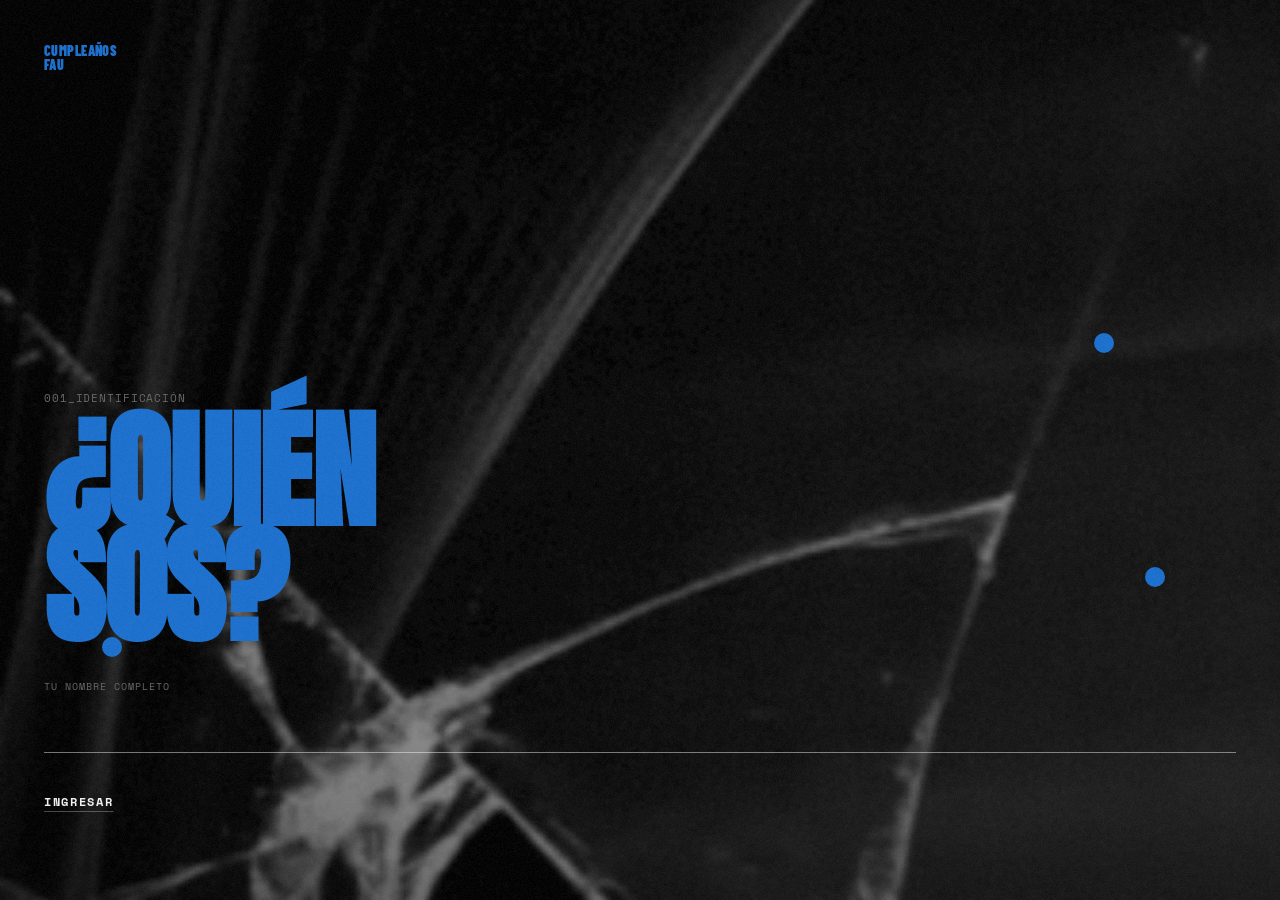
==== index.html @ 6121dd2b "Agrega glitch, drama al elegir NO, y cursor trail de ojitos" ====
<!doctype html>
<html lang="es">
  <head>
    <meta charset="UTF-8" />
    <meta
      name="viewport"
      content="width=device-width, initial-scale=1.0, maximum-scale=1.0"
    />
    <title>Cumpleaños Fau</title>
    <link rel="icon" href="data:image/svg+xml,<svg xmlns='http://www.w3.org/2000/svg' viewBox='0 0 100 100'><text y='.9em' font-size='90'>🧿</text></svg>">
    <link rel="preconnect" href="https://fonts.googleapis.com" />
    <link rel="preconnect" href="https://fonts.gstatic.com" crossorigin />
    <link
      href="https://fonts.googleapis.com/css2?family=Anton&family=Barlow+Condensed:ital,wght@0,400;0,700;0,900;1,900&family=Space+Mono:wght@400;700&display=swap"
      rel="stylesheet"
    />
    <link rel="stylesheet" href="style.css" />
  </head>
  <body>
    <canvas id="grain-canvas"></canvas>
    <div class="bg-layer"></div>
    <div class="glitch-overlay" id="glitch-overlay"></div>
    <div class="drama-msg" id="drama-msg">
      <span class="drama-text">FAU VA<br>A LLORAR</span>
      <span class="drama-sub">esto queda en el registro</span>
    </div>
    <div class="reddot rd1"></div>
    <div class="reddot rd2"></div>
    <div class="reddot rd3"></div>

    <!-- ═══════════════════════════
     PANTALLA 1 — IDENTIFICACIÓN
════════════════════════════ -->
    <section class="screen active" id="s1">
      <div class="stamp">CUMPLEAÑOS<br />FAU</div>

      <div class="section-num">001_IDENTIFICACIÓN</div>
      <h1 class="big-red">¿QUIÉN<br />SOS?</h1>

      <div class="name-field">
        <label class="field-label" for="inp-nombre">TU NOMBRE COMPLETO</label>
        <input
          type="text"
          id="inp-nombre"
          class="line-input"
          autocomplete="off"
          autocorrect="off"
          spellcheck="false"
        />
        <p class="field-err" id="err1">ESCRIBÍ TU NOMBRE ANTES</p>
      </div>

      <button class="btn-ghost" onclick="goS2()">INGRESAR</button>
    </section>

    <!-- ═══════════════════════════
     PANTALLA 2 — DETALLES
════════════════════════════ -->
    <section class="screen" id="s2">
      <div class="stamp">CUMPLEAÑOS<br />FAU</div>

      <div class="avatar-wrap">
        <div class="avatar"></div>
      </div>

      <div class="section-num" id="s2-label">002_DETALLES</div>
      <h2 class="big-red big-red--s2">LA CENA<br />MÁS<br />ESPERADA</h2>

      <div class="info-grid">
        <div class="info-row">
          <div class="info-left">
            <span class="info-key">FECHA</span>
            <span class="info-val">23 JUN</span>
          </div>
          <button class="info-action" onclick="addCalendar()">
            <svg
              viewBox="0 0 24 24"
              fill="none"
              stroke="currentColor"
              stroke-width="2"
              stroke-linecap="round"
              stroke-linejoin="round"
            >
              <rect x="3" y="4" width="18" height="18" rx="2" ry="2" />
              <line x1="16" y1="2" x2="16" y2="6" />
              <line x1="8" y1="2" x2="8" y2="6" />
              <line x1="3" y1="10" x2="21" y2="10" />
            </svg>
            AGENDALO
          </button>
        </div>

        <div class="info-row">
          <div class="info-left">
            <span class="info-key">HORA</span>
            <span class="info-val">19:00</span>
            <span class="info-sub">HASTA TARDE</span>
          </div>
        </div>

        <div class="info-row">
          <div class="info-left">
            <span class="info-key">LUGAR</span>
            <span class="info-val info-val--addr"
              >ANDRES MARIA AMPERE 7782</span
            >
          </div>
          <a
            class="info-action"
            href="https://www.google.com/maps/place/Andr%C3%A9s+Mar%C3%ADa+Ampere+7782,+X5021+C%C3%B3rdoba/@-31.3494167,-64.2691347,18.32z/data=!4m6!3m5!1s0x94329e9f18ec6049:0x950d72930f1f2a1!8m2!3d-31.3491739!4d-64.2686179!16s%2Fg%2F11jyd2wg9m?entry=ttu&g_ep=EgoyMDI2MDYxMC4wIKXMDSoASAFQAw%3D%3D"
            target="_blank"
            rel="noopener"
          >
            <svg
              viewBox="0 0 24 24"
              fill="none"
              stroke="currentColor"
              stroke-width="2"
              stroke-linecap="round"
              stroke-linejoin="round"
            >
              <path d="M21 10c0 7-9 13-9 13s-9-6-9-13a9 9 0 0 1 18 0z" />
              <circle cx="12" cy="10" r="3" />
            </svg>
            LLEGAR
          </a>
        </div>
      </div>

      <!-- Bloque comida -->
      <div class="food-block">
        <span class="info-key">EL PLAN</span>
        <div class="food-main">
          <span class="food-title food-title--sm"
            >TAQUITOS DE CARNE DE RES BIEN CABRONA</span
          >
        </div>
      </div>

      <button class="btn-main" onclick="goS3()">CONFIRMAR ASISTENCIA</button>
    </section>

    <!-- ═══════════════════════════
     PANTALLA 3 — CONFIRMACIÓN
════════════════════════════ -->
    <section class="screen" id="s3">
      <div class="stamp">CUMPLEAÑOS<br />FAU</div>

      <div class="avatar-wrap">
        <div class="avatar"></div>
      </div>

      <div class="section-num">003_CONFIRMACIÓN</div>
      <h2 class="big-red">¿VENÍS?</h2>

      <div class="choice-list">
        <div class="choice" id="c-si" onclick="pickResp('si')">
          <span class="choice-arrow">▶</span>SÍ, VOY
        </div>
        <div class="choice" id="c-no" onclick="pickResp('no')"><span class="choice-arrow">▶</span>NO PUEDO</div>
      </div>

      <!-- Restricciones: visibles solo cuando eligen SI -->
      <div id="si-extras" class="si-extras" style="display: none">
        <div class="restrict-group">
          <span class="accomp-label">RESTRICCIONES ALIMENTICIAS 🍽️</span>
          <div class="restrict-chips" id="restrict-chips">
            <label class="r-chip"
              ><input type="checkbox" value="vegetariano" />VEGETARIANO</label
            >
            <label class="r-chip"
              ><input type="checkbox" value="vegano" />VEGANO</label
            >
            <label class="r-chip"
              ><input type="checkbox" value="sin lactosa" />SIN LACTOSA</label
            >
            <label class="r-chip"
              ><input type="checkbox" value="sin gluten" />SIN GLUTEN</label
            >
            <label class="r-chip" id="chip-otras">
              <input type="checkbox" value="otras" id="cb-otras" />OTRAS
            </label>
          </div>
          <input
            type="text"
            class="line-input otras-input"
            id="otras-input"
            placeholder="Especificá..."
            style="display: none; margin-top: 14px; font-size: 15px"
          />
        </div>
      </div>

      <p class="field-err" id="err3">ELEGÍ SI VENÍS O NO</p>

      <button class="btn-enviar" onclick="enviar()">ENVIAR</button>
      <button class="btn-volver" onclick="goS2()">VOLVER</button>
    </section>

    <script src="config.js"></script>
    <script src="script.js"></script>
  </body>
</html>
---- style.css ----
/* ─────────────────────────────
   RESET
───────────────────────────── */
*, *::before, *::after { box-sizing: border-box; margin: 0; padding: 0; }

/* ─────────────────────────────
   VARIABLES
───────────────────────────── */
:root {
  --red:   #1a6ecc;
  --white: #f0f0f0;
  --muted: #666;
  --bg:    #0c0c0c;
  --pad:   clamp(24px, 6vw, 44px);
}

/* ─────────────────────────────
   BASE
───────────────────────────── */
html, body {
  height: 100%;
  overflow: hidden;
  background: var(--bg);
}

body {
  color: var(--white);
  font-family: 'Barlow Condensed', 'Impact', sans-serif;
  -webkit-font-smoothing: antialiased;
}

/* ─────────────────────────────
   GRAIN CANVAS
───────────────────────────── */
#grain-canvas {
  position: fixed;
  inset: 0;
  width: 100%;
  height: 100%;
  pointer-events: none;
  z-index: 200;
  opacity: 0.5;
  mix-blend-mode: screen;
}

/* ─────────────────────────────
   BACKGROUND
   Poné bg.jpg en esta carpeta para foto de fondo.
───────────────────────────── */
.bg-layer {
  position: fixed;
  inset: 0;
  background-image: url('gatito.gif');
  background-size: cover;
  background-position: center center;
  background-color: #111;
  z-index: 0;
}

@media (min-width: 768px) {
  .bg-layer {
    background-position: center 20%;
  }
}

.bg-layer::after {
  content: '';
  position: absolute;
  inset: 0;
  background: radial-gradient(
    ellipse 90% 90% at 50% 35%,
    rgba(0,0,0,0.25) 0%,
    rgba(0,0,0,0.50) 60%,
    rgba(0,0,0,0.72) 100%
  );
}

/* ─────────────────────────────
   PUNTOS ROJOS decorativos
───────────────────────────── */
.reddot {
  position: fixed;
  width: 20px;
  height: 20px;
  border-radius: 50%;
  background: var(--red);
  pointer-events: none;
  z-index: 5;
}
.rd1 { top: 37%; right: 13%; }
.rd2 { top: 63%; right: 9%;  }
.rd3 { bottom: 27%; left: 8%; }

/* ─────────────────────────────
   SCREENS
───────────────────────────── */
.screen {
  position: fixed;
  inset: 0;
  z-index: 10;
  overflow-y: auto;
  overflow-x: hidden;
  -webkit-overflow-scrolling: touch;
  padding: var(--pad) var(--pad) 90px;
  display: flex;
  flex-direction: column;

  opacity: 0;
  pointer-events: none;
  transform: translateY(10px);
  transition: opacity 0.4s ease, transform 0.4s ease;
}

.screen.active {
  opacity: 1;
  pointer-events: all;
  transform: translateY(0);
}

/* ─────────────────────────────
   STAMP
───────────────────────────── */
.stamp {
  font-family: 'Barlow Condensed', sans-serif;
  font-weight: 900;
  font-size: clamp(11px, 3vw, 14px);
  color: var(--red);
  text-transform: uppercase;
  line-height: 1;
  letter-spacing: 0.03em;
  user-select: none;
  flex-shrink: 0;
}

/* ─────────────────────────────
   AVATAR circular
   Poné foto.jpg en la misma carpeta.
───────────────────────────── */
.avatar-wrap {
  display: flex;
  justify-content: center;
  margin: 18px 0 4px;
  flex-shrink: 0;
}

.avatar {
  width: 66px;
  height: 66px;
  border-radius: 50%;
  border: 1.5px solid rgba(255,255,255,0.22);
  background: #1c1c1c url('foto.jpg') center/cover no-repeat;
}

/* ─────────────────────────────
   SECTION LABEL
───────────────────────────── */
.section-num {
  font-family: 'Space Mono', monospace;
  font-size: clamp(9px, 2.2vw, 11px);
  color: var(--muted);
  text-transform: uppercase;
  letter-spacing: 0.08em;
  margin-bottom: 8px;
  flex-shrink: 0;
}

#s1 .section-num { margin-top: auto; }

/* ─────────────────────────────
   HEADING ROJO GIGANTE
───────────────────────────── */
.big-red {
  font-family: 'Anton', 'Impact', sans-serif;
  font-size: clamp(70px, 22vw, 130px);
  line-height: 0.88;
  color: var(--red);
  text-transform: uppercase;
  letter-spacing: -0.01em;
  margin-bottom: 36px;
  flex-shrink: 0;
}

/* ─────────────────────────────
   SCREEN 1 — CAMPO NOMBRE
───────────────────────────── */
.name-field {
  display: flex;
  flex-direction: column;
  gap: 4px;
  margin-bottom: 40px;
}

.field-label {
  font-family: 'Space Mono', monospace;
  font-size: 10px;
  color: var(--muted);
  letter-spacing: 0.1em;
  text-transform: uppercase;
}

.line-input {
  background: transparent;
  border: none;
  border-bottom: 1.5px solid rgba(255,255,255,0.45);
  color: var(--white);
  font-family: 'Barlow Condensed', sans-serif;
  font-weight: 700;
  font-size: clamp(20px, 6vw, 28px);
  padding: 10px 0;
  outline: none;
  width: 100%;
  caret-color: var(--red);
  border-radius: 0;
  -webkit-appearance: none;
}

.line-input:focus { border-bottom-color: var(--white); }

.field-err {
  font-family: 'Space Mono', monospace;
  font-size: 10px;
  color: var(--red);
  display: none;
  margin-top: 6px;
  letter-spacing: 0.06em;
}

/* ─────────────────────────────
   BOTÓN INGRESAR
───────────────────────────── */
.btn-ghost {
  font-family: 'Space Mono', monospace;
  font-size: 12px;
  font-weight: 700;
  letter-spacing: 0.14em;
  color: var(--white);
  background: transparent;
  border: none;
  cursor: pointer;
  text-transform: uppercase;
  padding: 0;
  width: fit-content;
  text-decoration: underline;
  text-underline-offset: 5px;
  text-decoration-color: rgba(255,255,255,0.28);
  transition: color 0.2s, text-decoration-color 0.2s;
}

.btn-ghost:hover {
  color: var(--red);
  text-decoration-color: var(--red);
}

/* ─────────────────────────────
   SCREEN 2 — INFO GRID
───────────────────────────── */
.info-grid {
  display: flex;
  flex-direction: column;
  gap: 18px;
  margin-bottom: 20px;
}

.info-row {
  display: flex;
  align-items: center;
  gap: 16px;
}

.info-left {
  display: flex;
  align-items: baseline;
  gap: 14px;
  flex: 1;
}

.info-key {
  font-family: 'Space Mono', monospace;
  font-size: 10px;
  color: var(--muted);
  letter-spacing: 0.1em;
  min-width: 40px;
  flex-shrink: 0;
}

.info-val {
  font-family: 'Anton', sans-serif;
  font-size: clamp(28px, 10vw, 52px);
  line-height: 1;
  color: var(--white);
}

.info-val--addr {
  font-family: 'Barlow Condensed', sans-serif;
  font-weight: 700;
  font-size: clamp(16px, 5vw, 24px);
  line-height: 1.2;
}

.info-sub {
  font-family: 'Space Mono', monospace;
  font-size: 10px;
  color: var(--muted);
  letter-spacing: 0.07em;
}

.info-action {
  display: flex;
  flex-direction: column;
  align-items: center;
  gap: 5px;
  font-family: 'Space Mono', monospace;
  font-size: 9px;
  color: var(--muted);
  text-decoration: none;
  letter-spacing: 0.08em;
  cursor: pointer;
  background: none;
  border: none;
  padding: 0;
  transition: color 0.2s;
  flex-shrink: 0;
}

.info-action svg { width: 24px; height: 24px; }
.info-action:hover { color: var(--white); }

.address-row { align-items: stretch; }

.address-box {
  flex: 1;
  background: rgba(255,255,255,0.92);
  color: #111;
  font-family: 'Space Mono', monospace;
  font-size: 11px;
  padding: 12px 14px;
  letter-spacing: 0.04em;
  line-height: 1.5;
}

/* ─────────────────────────────
   BLOQUE COMIDA
───────────────────────────── */
.food-block {
  border-top: 1px solid rgba(255,255,255,0.1);
  border-bottom: 1px solid rgba(255,255,255,0.1);
  padding: 16px 0;
  margin-bottom: 20px;
}

.food-main {
  display: flex;
  align-items: center;
  gap: 12px;
  margin: 6px 0 4px;
}

.food-icons {
  font-size: clamp(20px, 6vw, 28px);
  letter-spacing: 2px;
  line-height: 1;
}

.food-title {
  font-family: 'Anton', sans-serif;
  font-size: clamp(22px, 7vw, 36px);
  color: var(--white);
  line-height: 1;
  letter-spacing: 0.02em;
}

.food-title--sm {
  font-size: clamp(16px, 5vw, 26px);
  line-height: 1.1;
}

.big-red--s2 {
  font-size: clamp(48px, 15vw, 96px);
}

.food-sub {
  font-family: 'Barlow Condensed', sans-serif;
  font-style: italic;
  font-size: clamp(13px, 3.5vw, 15px);
  color: var(--muted);
  letter-spacing: 0.02em;
}

/* ─────────────────────────────
   NOTE TEXT
───────────────────────────── */
.note-text {
  font-family: 'Barlow Condensed', sans-serif;
  font-style: italic;
  font-size: clamp(14px, 4vw, 17px);
  color: var(--muted);
  letter-spacing: 0.02em;
  line-height: 1.4;
  margin-bottom: 28px;
}

/* ─────────────────────────────
   BOTÓN PRINCIPAL (rojo lleno)
───────────────────────────── */
.btn-main {
  font-family: 'Barlow Condensed', sans-serif;
  font-weight: 900;
  font-size: clamp(13px, 4vw, 16px);
  letter-spacing: 0.2em;
  color: var(--white);
  background: var(--red);
  border: none;
  cursor: pointer;
  text-transform: uppercase;
  padding: 16px 24px;
  width: 100%;
  max-width: 340px;
  transition: background 0.2s;
  flex-shrink: 0;
}

.btn-main:hover { background: #0f52a8; }

/* ─────────────────────────────
   SCREEN 3 — CHOICES
───────────────────────────── */
.choice-list {
  display: flex;
  flex-direction: column;
  gap: 4px;
  margin-bottom: 28px;
}

.choice {
  font-family: 'Anton', sans-serif;
  font-size: clamp(30px, 10vw, 48px);
  color: rgba(255,255,255,0.38);
  cursor: pointer;
  transition: color 0.2s, opacity 0.2s;
  text-transform: uppercase;
  user-select: none;
  line-height: 1.15;
}

.choice .choice-arrow {
  color: var(--red);
  margin-right: 8px;
  display: none;
}

.choice.selected { color: var(--white); }
.choice.selected .choice-arrow { display: inline; }
.choice.dimmed {
  opacity: 0.18;
  text-decoration: line-through;
  text-decoration-color: rgba(255,255,255,0.18);
}

/* ─────────────────────────────
   EXTRAS DEL SI (acompañante + restricciones)
───────────────────────────── */
.si-extras { animation: fadeIn 0.3s ease; }

@keyframes fadeIn {
  from { opacity: 0; transform: translateY(6px); }
  to   { opacity: 1; transform: translateY(0); }
}

/* ─────────────────────────────
   ACOMPAÑANTE
───────────────────────────── */
.accomp-group { margin-bottom: 24px; }

.accomp-label {
  display: block;
  font-family: 'Space Mono', monospace;
  font-size: 10px;
  color: var(--muted);
  letter-spacing: 0.1em;
  margin-bottom: 10px;
  text-transform: uppercase;
}

.accomp-btns { display: flex; gap: 12px; }

.btn-accomp {
  font-family: 'Space Mono', monospace;
  font-size: 11px;
  font-weight: 700;
  letter-spacing: 0.1em;
  color: rgba(255,255,255,0.38);
  background: transparent;
  border: 1.5px solid rgba(255,255,255,0.18);
  cursor: pointer;
  padding: 10px 22px;
  text-transform: uppercase;
  transition: all 0.2s;
}

.btn-accomp.active,
.btn-accomp:hover {
  border-color: var(--white);
  color: var(--white);
  background: rgba(255,255,255,0.06);
}

/* ─────────────────────────────
   RESTRICCIONES ALIMENTICIAS
───────────────────────────── */
.restrict-group { margin-bottom: 28px; }

.restrict-chips {
  display: flex;
  flex-wrap: wrap;
  gap: 8px;
  margin-top: 10px;
}

.r-chip {
  display: inline-flex;
  align-items: center;
  gap: 0;
  font-family: 'Space Mono', monospace;
  font-size: 9px;
  letter-spacing: 0.1em;
  color: rgba(255,255,255,0.4);
  border: 1px solid rgba(255,255,255,0.18);
  padding: 7px 12px;
  cursor: pointer;
  transition: all 0.2s;
  user-select: none;
  text-transform: uppercase;
}

.r-chip:hover {
  border-color: rgba(255,255,255,0.5);
  color: rgba(255,255,255,0.7);
}

.r-chip.checked {
  color: var(--white);
  border-color: var(--white);
  background: rgba(255,255,255,0.07);
}

.r-chip input { display: none; }

.otras-input {
  font-size: 14px !important;
  padding: 8px 0 !important;
}

/* ─────────────────────────────
   BOTÓN ENVIAR (contorno)
───────────────────────────── */
.btn-enviar {
  font-family: 'Barlow Condensed', sans-serif;
  font-weight: 900;
  font-size: clamp(13px, 4vw, 16px);
  letter-spacing: 0.2em;
  color: var(--white);
  background: transparent;
  border: 2px solid var(--white);
  cursor: pointer;
  text-transform: uppercase;
  padding: 14px 24px;
  width: 100%;
  max-width: 340px;
  transition: background 0.2s, color 0.2s;
  flex-shrink: 0;
  margin-top: 6px;
}

.btn-enviar:hover {
  background: var(--white);
  color: #111;
}

/* ─────────────────────────────
   BOTÓN VOLVER
───────────────────────────── */
.btn-volver {
  font-family: 'Space Mono', monospace;
  font-size: 11px;
  color: var(--muted);
  background: transparent;
  border: none;
  cursor: pointer;
  text-transform: uppercase;
  letter-spacing: 0.1em;
  text-decoration: underline;
  text-underline-offset: 4px;
  margin-top: 14px;
  padding: 0;
  transition: color 0.2s;
}

.btn-volver:hover { color: var(--white); }

/* ─────────────────────────────
   GLITCH TRANSITION OVERLAY
───────────────────────────── */
.glitch-overlay {
  position: fixed;
  inset: 0;
  z-index: 500;
  pointer-events: none;
  opacity: 0;
  background: var(--red);
  mix-blend-mode: screen;
}

.glitch-overlay.active {
  animation: glitch-flash 0.3s steps(1) forwards;
}

@keyframes glitch-flash {
  0%   { opacity: 0;    transform: translateX(0)   skewX(0deg); }
  15%  { opacity: 0.5;  transform: translateX(-4px) skewX(-2deg); }
  30%  { opacity: 0;    transform: translateX(5px)  skewX(1deg); }
  50%  { opacity: 0.35; transform: translateX(-2px) skewX(0deg); }
  70%  { opacity: 0;    transform: translateX(3px); }
  100% { opacity: 0;    transform: translateX(0); }
}

/* ─────────────────────────────
   DRAMA — cuando eligen NO
───────────────────────────── */
.drama-msg {
  position: fixed;
  inset: 0;
  z-index: 600;
  display: flex;
  align-items: center;
  justify-content: center;
  flex-direction: column;
  gap: 8px;
  pointer-events: none;
  opacity: 0;
  background: rgba(0,0,0,0.7);
  backdrop-filter: blur(2px);
}

.drama-msg.active {
  animation: drama-appear 2.2s ease forwards;
}

.drama-text {
  font-family: 'Anton', sans-serif;
  font-size: clamp(40px, 14vw, 80px);
  color: var(--white);
  text-align: center;
  line-height: 1;
  letter-spacing: 0.02em;
}

.drama-sub {
  font-family: 'Space Mono', monospace;
  font-size: clamp(10px, 3vw, 13px);
  color: var(--muted);
  letter-spacing: 0.12em;
  text-transform: uppercase;
}

@keyframes drama-appear {
  0%   { opacity: 0; transform: scale(0.85); }
  18%  { opacity: 1; transform: scale(1.04); }
  30%  { opacity: 1; transform: scale(1); }
  75%  { opacity: 1; transform: scale(1); }
  100% { opacity: 0; transform: scale(0.95); }
}

/* ─────────────────────────────
   CURSOR TRAIL (desktop)
───────────────────────────── */
.cursor-dot {
  position: fixed;
  pointer-events: none;
  font-size: 16px;
  z-index: 9999;
  opacity: 1;
  user-select: none;
  transition: opacity 0.4s ease;
  transform: translate(-50%, -50%);
}
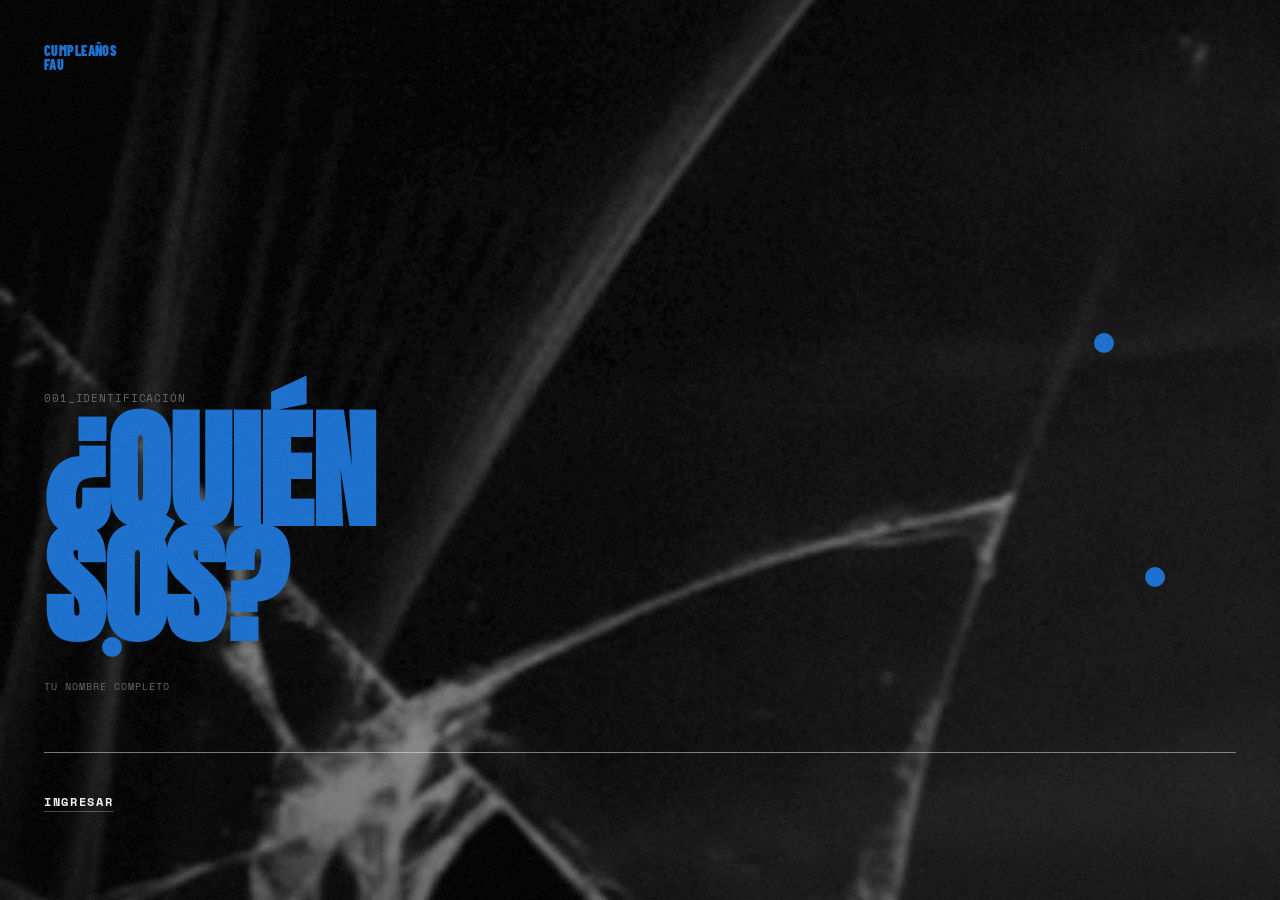
==== commit 3f47201c: "Agrega puntitos escapan al click y easter egg en el stamp" ====
--- a/index.html
+++ b/index.html
@@ -20,6 +20,10 @@
     <canvas id="grain-canvas"></canvas>
     <div class="bg-layer"></div>
     <div class="glitch-overlay" id="glitch-overlay"></div>
+    <div class="surprise-msg" id="surprise-msg">
+      <span class="surprise-text">VAMOS<br>FAUUUU</span>
+      <span class="surprise-sub">23 de junio, no falta nadie</span>
+    </div>
     <div class="drama-msg" id="drama-msg">
       <span class="drama-text">FAU VA<br>A LLORAR</span>
       <span class="drama-sub">esto queda en el registro</span>
--- a/style.css
+++ b/style.css
@@ -84,12 +84,68 @@
   height: 20px;
   border-radius: 50%;
   background: var(--red);
-  pointer-events: none;
   z-index: 5;
-}
+  cursor: pointer;
+  transition: top 0.5s cubic-bezier(0.34, 1.56, 0.64, 1),
+              left 0.5s cubic-bezier(0.34, 1.56, 0.64, 1),
+              right 0.5s cubic-bezier(0.34, 1.56, 0.64, 1),
+              bottom 0.5s cubic-bezier(0.34, 1.56, 0.64, 1),
+              transform 0.2s ease;
+}
+.reddot:hover { transform: scale(1.4); }
+.reddot:active { transform: scale(0.7); }
 .rd1 { top: 37%; right: 13%; }
 .rd2 { top: 63%; right: 9%;  }
 .rd3 { bottom: 27%; left: 8%; }
+
+/* ─────────────────────────────
+   EASTER EGG — stamp clicks
+───────────────────────────── */
+.surprise-msg {
+  position: fixed;
+  inset: 0;
+  z-index: 700;
+  display: flex;
+  align-items: center;
+  justify-content: center;
+  flex-direction: column;
+  gap: 10px;
+  pointer-events: none;
+  opacity: 0;
+}
+
+.surprise-msg.active {
+  animation: surprise-pop 2.6s ease forwards;
+}
+
+.surprise-text {
+  font-family: 'Anton', sans-serif;
+  font-size: clamp(52px, 18vw, 110px);
+  color: var(--red);
+  text-align: center;
+  line-height: 0.9;
+  letter-spacing: -0.01em;
+  text-shadow: 0 0 40px rgba(26,110,204,0.6);
+}
+
+.surprise-sub {
+  font-family: 'Space Mono', monospace;
+  font-size: clamp(9px, 2.5vw, 12px);
+  color: var(--white);
+  letter-spacing: 0.16em;
+  text-transform: uppercase;
+  opacity: 0.6;
+}
+
+@keyframes surprise-pop {
+  0%   { opacity: 0; transform: scale(0.4) rotate(-8deg); }
+  18%  { opacity: 1; transform: scale(1.08) rotate(2deg); }
+  30%  { transform: scale(0.96) rotate(0deg); }
+  65%  { opacity: 1; transform: scale(1); }
+  100% { opacity: 0; transform: scale(1.05); }
+}
+
+.stamp { cursor: pointer; user-select: none; }
 
 /* ─────────────────────────────
    SCREENS
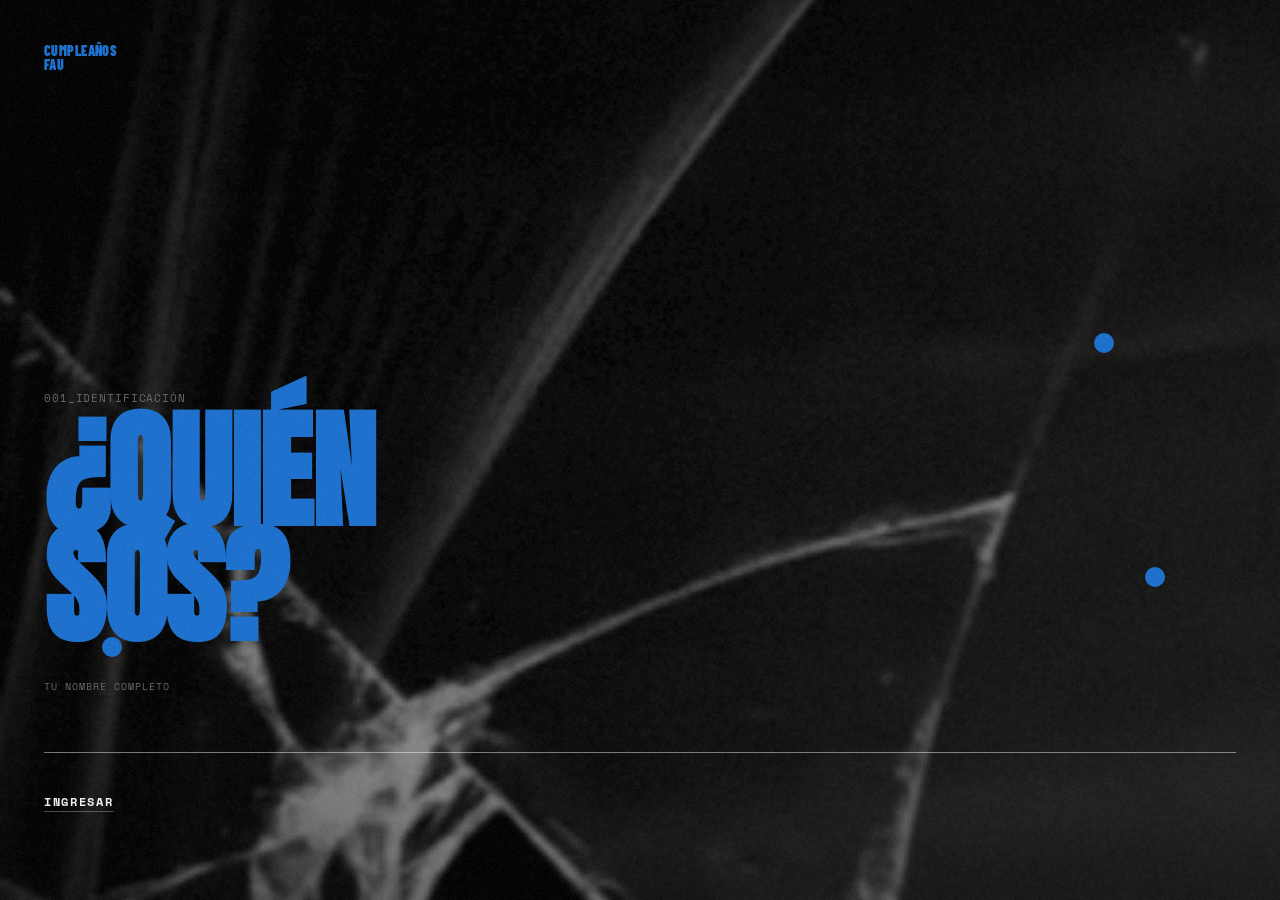
==== commit 48d2db94: "Revert "Agrega puntitos escapan al click y easter egg en el stamp" This reverts commit 3f47201c30a70" ====
--- a/index.html
+++ b/index.html
@@ -20,10 +20,6 @@
     <canvas id="grain-canvas"></canvas>
     <div class="bg-layer"></div>
     <div class="glitch-overlay" id="glitch-overlay"></div>
-    <div class="surprise-msg" id="surprise-msg">
-      <span class="surprise-text">VAMOS<br>FAUUUU</span>
-      <span class="surprise-sub">23 de junio, no falta nadie</span>
-    </div>
     <div class="drama-msg" id="drama-msg">
       <span class="drama-text">FAU VA<br>A LLORAR</span>
       <span class="drama-sub">esto queda en el registro</span>
--- a/style.css
+++ b/style.css
@@ -84,68 +84,12 @@
   height: 20px;
   border-radius: 50%;
   background: var(--red);
+  pointer-events: none;
   z-index: 5;
-  cursor: pointer;
-  transition: top 0.5s cubic-bezier(0.34, 1.56, 0.64, 1),
-              left 0.5s cubic-bezier(0.34, 1.56, 0.64, 1),
-              right 0.5s cubic-bezier(0.34, 1.56, 0.64, 1),
-              bottom 0.5s cubic-bezier(0.34, 1.56, 0.64, 1),
-              transform 0.2s ease;
-}
-.reddot:hover { transform: scale(1.4); }
-.reddot:active { transform: scale(0.7); }
+}
 .rd1 { top: 37%; right: 13%; }
 .rd2 { top: 63%; right: 9%;  }
 .rd3 { bottom: 27%; left: 8%; }
-
-/* ─────────────────────────────
-   EASTER EGG — stamp clicks
-───────────────────────────── */
-.surprise-msg {
-  position: fixed;
-  inset: 0;
-  z-index: 700;
-  display: flex;
-  align-items: center;
-  justify-content: center;
-  flex-direction: column;
-  gap: 10px;
-  pointer-events: none;
-  opacity: 0;
-}
-
-.surprise-msg.active {
-  animation: surprise-pop 2.6s ease forwards;
-}
-
-.surprise-text {
-  font-family: 'Anton', sans-serif;
-  font-size: clamp(52px, 18vw, 110px);
-  color: var(--red);
-  text-align: center;
-  line-height: 0.9;
-  letter-spacing: -0.01em;
-  text-shadow: 0 0 40px rgba(26,110,204,0.6);
-}
-
-.surprise-sub {
-  font-family: 'Space Mono', monospace;
-  font-size: clamp(9px, 2.5vw, 12px);
-  color: var(--white);
-  letter-spacing: 0.16em;
-  text-transform: uppercase;
-  opacity: 0.6;
-}
-
-@keyframes surprise-pop {
-  0%   { opacity: 0; transform: scale(0.4) rotate(-8deg); }
-  18%  { opacity: 1; transform: scale(1.08) rotate(2deg); }
-  30%  { transform: scale(0.96) rotate(0deg); }
-  65%  { opacity: 1; transform: scale(1); }
-  100% { opacity: 0; transform: scale(1.05); }
-}
-
-.stamp { cursor: pointer; user-select: none; }
 
 /* ─────────────────────────────
    SCREENS
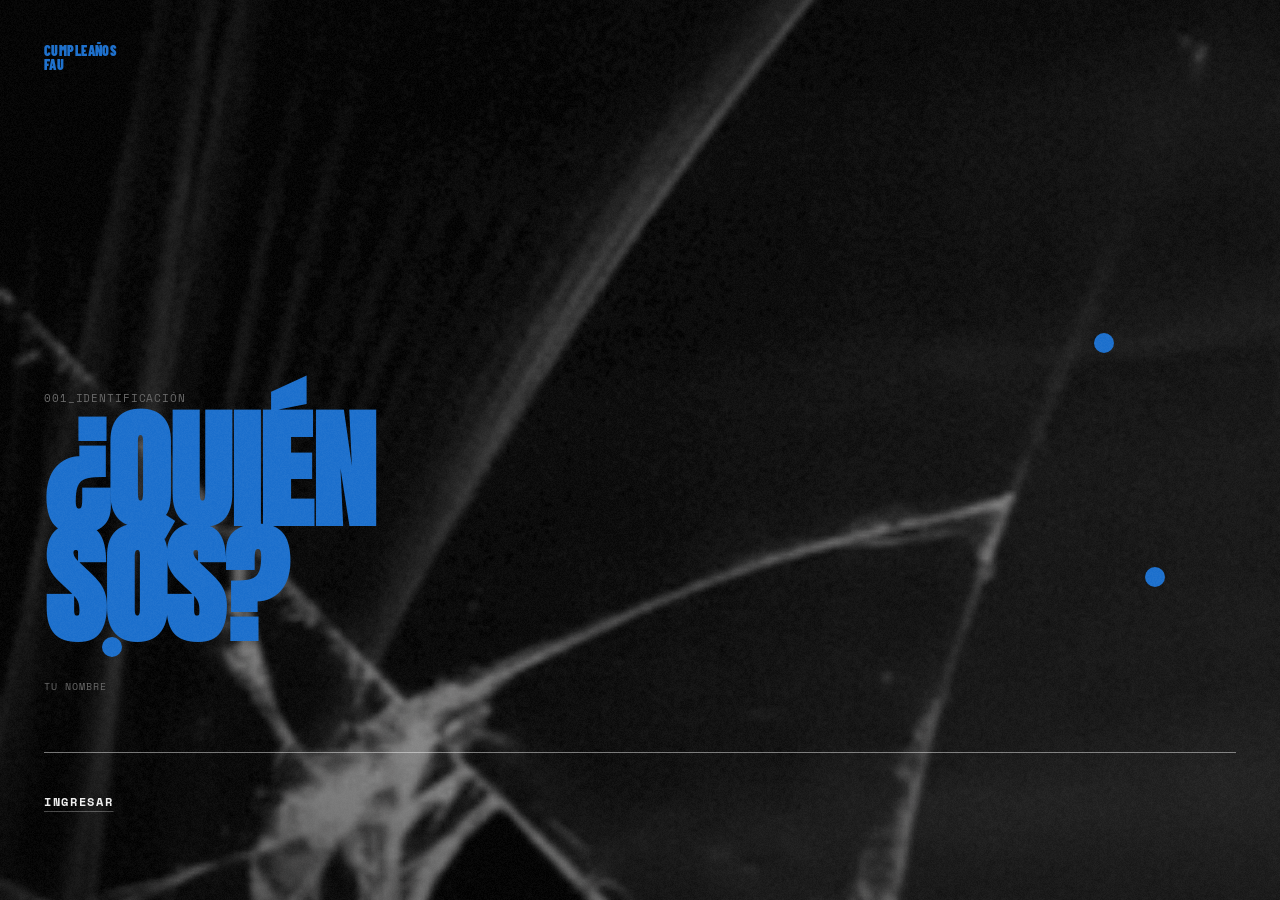
==== commit 02e11c73: "Actualiza index.html" ====
--- a/index.html
+++ b/index.html
@@ -38,7 +38,7 @@
       <h1 class="big-red">¿QUIÉN<br />SOS?</h1>
 
       <div class="name-field">
-        <label class="field-label" for="inp-nombre">TU NOMBRE COMPLETO</label>
+        <label class="field-label" for="inp-nombre">TU NOMBRE</label>
         <input
           type="text"
           id="inp-nombre"
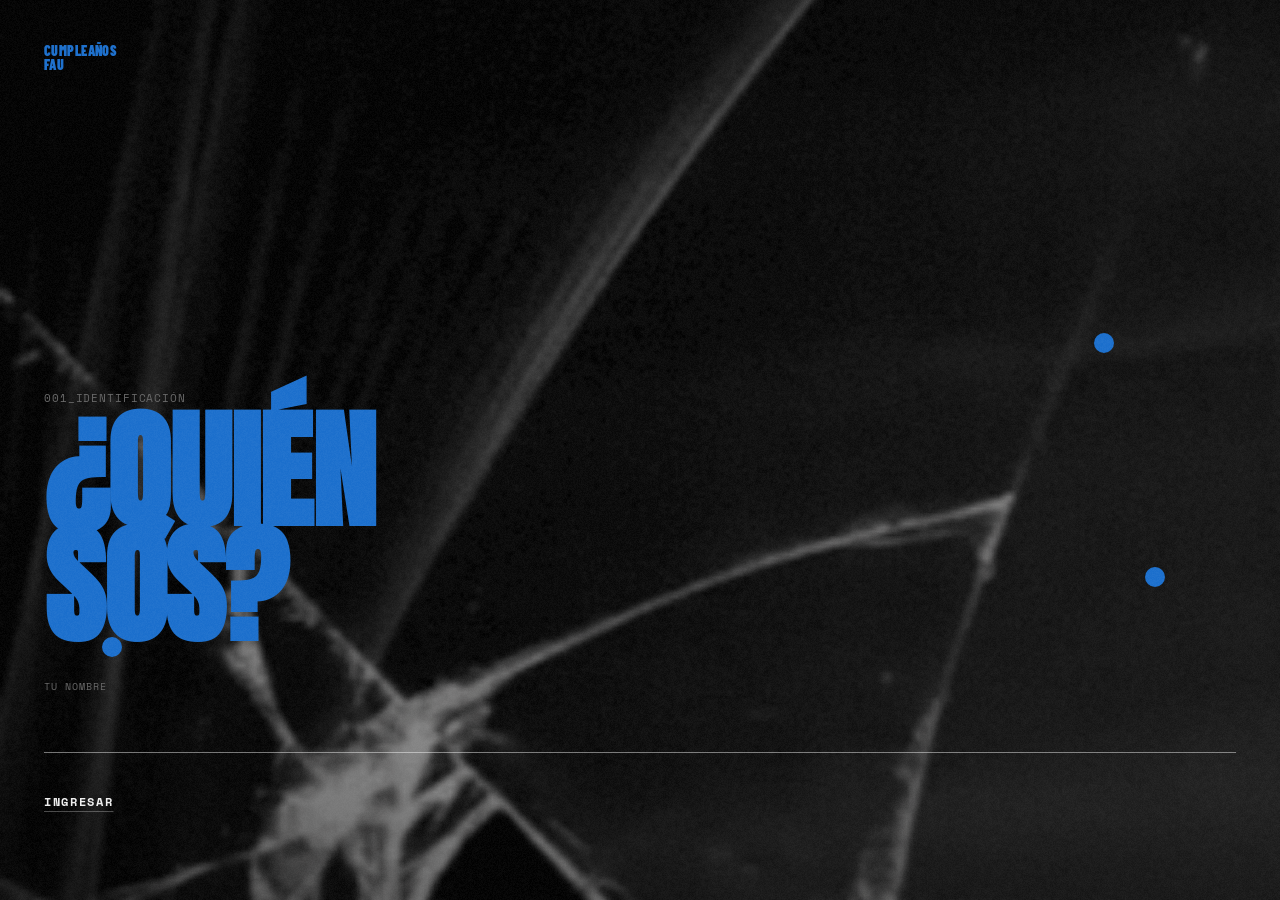
==== commit 4ea11749: "Agrega interactividad y wow-factor a la invitación de Fau - Countdown en tiempo real D:H:M:S con ani" ====
--- a/index.html
+++ b/index.html
@@ -18,11 +18,17 @@
   </head>
   <body>
     <canvas id="grain-canvas"></canvas>
+    <canvas id="confetti-canvas"></canvas>
     <div class="bg-layer"></div>
     <div class="glitch-overlay" id="glitch-overlay"></div>
     <div class="drama-msg" id="drama-msg">
-      <span class="drama-text">FAU VA<br>A LLORAR</span>
-      <span class="drama-sub">esto queda en el registro</span>
+      <span class="drama-text" id="drama-text">FAU VA<br>A LLORAR</span>
+      <span class="drama-sub" id="drama-sub">esto queda en el registro</span>
+    </div>
+    <div class="easter-egg" id="easter-egg">
+      <span class="ee-emoji" id="ee-emoji">🎂</span>
+      <p class="ee-text" id="ee-text">FAU ES<br>LA PERSONA<br>MÁS GROSA</p>
+      <span class="ee-sub" id="ee-sub">secreto desbloqueado</span>
     </div>
     <div class="reddot rd1"></div>
     <div class="reddot rd2"></div>
@@ -63,14 +69,40 @@
         <div class="avatar"></div>
       </div>
 
+      <div class="s2-greeting" id="s2-greeting"></div>
       <div class="section-num" id="s2-label">002_DETALLES</div>
       <h2 class="big-red big-red--s2">LA CENA<br />MÁS<br />ESPERADA</h2>
+
+      <div class="countdown-block">
+        <span class="cd-label-top">FALTAN</span>
+        <div class="countdown-row">
+          <div class="cd-unit">
+            <span class="cd-num" id="cd-days">--</span>
+            <span class="cd-unit-label">DÍAS</span>
+          </div>
+          <span class="cd-sep">:</span>
+          <div class="cd-unit">
+            <span class="cd-num" id="cd-hours">--</span>
+            <span class="cd-unit-label">HS</span>
+          </div>
+          <span class="cd-sep">:</span>
+          <div class="cd-unit">
+            <span class="cd-num" id="cd-mins">--</span>
+            <span class="cd-unit-label">MIN</span>
+          </div>
+          <span class="cd-sep">:</span>
+          <div class="cd-unit">
+            <span class="cd-num" id="cd-secs">--</span>
+            <span class="cd-unit-label">SEG</span>
+          </div>
+        </div>
+      </div>
 
       <div class="info-grid">
         <div class="info-row">
           <div class="info-left">
             <span class="info-key">FECHA</span>
-            <span class="info-val">23 JUN</span>
+            <span class="info-val">27 JUN</span>
           </div>
           <button class="info-action" onclick="addCalendar()">
             <svg
@@ -128,13 +160,14 @@
       </div>
 
       <!-- Bloque comida -->
-      <div class="food-block">
+      <div class="food-block" id="food-block" onclick="reactFood(this)">
         <span class="info-key">EL PLAN</span>
         <div class="food-main">
           <span class="food-title food-title--sm"
             >TAQUITOS DE CARNE DE RES BIEN CABRONA</span
           >
         </div>
+        <span class="food-hint">TAP PARA REACCIONAR</span>
       </div>
 
       <button class="btn-main" onclick="goS3()">CONFIRMAR ASISTENCIA</button>
@@ -194,7 +227,22 @@
       <p class="field-err" id="err3">ELEGÍ SI VENÍS O NO</p>
 
       <button class="btn-enviar" onclick="enviar()">ENVIAR</button>
-      <button class="btn-volver" onclick="goS2()">VOLVER</button>
+      <button class="btn-volver" onclick="goS2FromS3()">VOLVER</button>
+    </section>
+
+    <!-- ═══════════════════════════
+     PANTALLA 4 — FINALE
+════════════════════════════ -->
+    <section class="screen" id="s4">
+      <div class="stamp">CUMPLEAÑOS<br />FAU</div>
+      <div class="s4-content">
+        <div class="s4-emoji-big" id="s4-emoji">🎉</div>
+        <h2 class="big-red s4-title" id="s4-title">¡LISTO!</h2>
+        <p class="s4-msg" id="s4-msg">FAU YA SABE QUE VAS.<br>NOS VEMOS EL 27 JUN.</p>
+        <p class="s4-sub" id="s4-sub"></p>
+        <div class="s4-detail">19:00HS · AMPERE 7782</div>
+        <button class="btn-volver s4-volver" onclick="goS3()">← VOLVER</button>
+      </div>
     </section>
 
     <script src="config.js"></script>
--- a/style.css
+++ b/style.css
@@ -683,3 +683,268 @@
   transition: opacity 0.4s ease;
   transform: translate(-50%, -50%);
 }
+
+/* ─────────────────────────────
+   CONFETTI CANVAS
+───────────────────────────── */
+#confetti-canvas {
+  position: fixed;
+  inset: 0;
+  width: 100%;
+  height: 100%;
+  pointer-events: none;
+  z-index: 9000;
+}
+
+/* ─────────────────────────────
+   STAGGERED ENTRANCE ANIMATIONS
+───────────────────────────── */
+@keyframes slide-up {
+  from { opacity: 0; transform: translateY(28px); }
+  to   { opacity: 1; transform: translateY(0); }
+}
+
+#s1.active .big-red       { animation: slide-up 0.6s cubic-bezier(0.16,1,0.3,1) 0.1s both; }
+#s1.active .name-field    { animation: slide-up 0.6s cubic-bezier(0.16,1,0.3,1) 0.25s both; }
+#s1.active .btn-ghost     { animation: slide-up 0.6s cubic-bezier(0.16,1,0.3,1) 0.4s both; }
+#s2.active .big-red--s2   { animation: slide-up 0.5s cubic-bezier(0.16,1,0.3,1) 0.15s both; }
+#s2.active .countdown-block { animation: slide-up 0.5s cubic-bezier(0.16,1,0.3,1) 0.25s both; }
+#s2.active .info-grid     { animation: slide-up 0.5s cubic-bezier(0.16,1,0.3,1) 0.35s both; }
+#s2.active .food-block    { animation: slide-up 0.5s cubic-bezier(0.16,1,0.3,1) 0.45s both; }
+#s3.active .big-red       { animation: slide-up 0.5s cubic-bezier(0.16,1,0.3,1) 0.1s both; }
+#s3.active .choice-list   { animation: slide-up 0.5s cubic-bezier(0.16,1,0.3,1) 0.2s both; }
+#s4.active .s4-content    { animation: slide-up 0.7s cubic-bezier(0.16,1,0.3,1) 0.15s both; }
+
+/* ─────────────────────────────
+   SCREEN SHAKE (on NO)
+───────────────────────────── */
+@keyframes shake {
+  0%,100% { transform: translateX(0) translateY(0); }
+  10%  { transform: translateX(-9px) rotate(-1deg); }
+  20%  { transform: translateX(9px)  rotate(1deg); }
+  30%  { transform: translateX(-6px) rotate(-0.5deg); }
+  40%  { transform: translateX(6px)  rotate(0.5deg); }
+  55%  { transform: translateX(-3px); }
+  70%  { transform: translateX(3px); }
+  85%  { transform: translateX(-1px); }
+}
+.screen.shake { animation: shake 0.55s ease; }
+
+/* ─────────────────────────────
+   COUNTDOWN BLOCK
+───────────────────────────── */
+.countdown-block {
+  margin: 0 0 20px;
+  padding: 14px 0 16px;
+  border-top: 1px solid rgba(255,255,255,0.08);
+  border-bottom: 1px solid rgba(255,255,255,0.08);
+}
+
+.cd-label-top {
+  font-family: 'Space Mono', monospace;
+  font-size: 10px;
+  color: var(--muted);
+  letter-spacing: 0.12em;
+  text-transform: uppercase;
+  display: block;
+  margin-bottom: 10px;
+}
+
+.countdown-row {
+  display: flex;
+  align-items: flex-end;
+  gap: 6px;
+}
+
+.cd-unit {
+  display: flex;
+  flex-direction: column;
+  align-items: center;
+  min-width: 50px;
+}
+
+.cd-num {
+  font-family: 'Anton', sans-serif;
+  font-size: clamp(34px, 11vw, 58px);
+  line-height: 1;
+  color: var(--white);
+  display: block;
+  transition: transform 0.15s ease;
+}
+
+.cd-num.tick {
+  transform: scale(1.15);
+}
+
+.cd-unit-label {
+  font-family: 'Space Mono', monospace;
+  font-size: 8px;
+  color: var(--muted);
+  letter-spacing: 0.1em;
+  margin-top: 4px;
+}
+
+.cd-sep {
+  font-family: 'Anton', sans-serif;
+  font-size: clamp(28px, 9vw, 46px);
+  color: var(--red);
+  line-height: 1;
+  margin-bottom: 14px;
+  opacity: 0.7;
+}
+
+/* ─────────────────────────────
+   S2 GREETING
+───────────────────────────── */
+.s2-greeting {
+  font-family: 'Space Mono', monospace;
+  font-size: clamp(10px, 2.5vw, 12px);
+  color: var(--red);
+  letter-spacing: 0.14em;
+  text-transform: uppercase;
+  margin: 4px 0 2px;
+  min-height: 16px;
+}
+
+/* ─────────────────────────────
+   FOOD HINT & REACTION
+───────────────────────────── */
+.food-hint {
+  display: block;
+  font-family: 'Space Mono', monospace;
+  font-size: 8px;
+  color: rgba(255,255,255,0.2);
+  letter-spacing: 0.1em;
+  text-transform: uppercase;
+  margin-top: 8px;
+  transition: color 0.3s;
+}
+
+.food-block {
+  cursor: pointer;
+}
+
+.food-block:hover .food-hint,
+.food-block:active .food-hint {
+  color: rgba(255,255,255,0.45);
+}
+
+.food-float {
+  position: fixed;
+  pointer-events: none;
+  font-size: clamp(22px, 6vw, 30px);
+  z-index: 8000;
+  animation: float-up 1s ease forwards;
+  user-select: none;
+}
+
+@keyframes float-up {
+  0%   { opacity: 1; transform: translateY(0) scale(1); }
+  100% { opacity: 0; transform: translateY(-90px) scale(1.3); }
+}
+
+/* ─────────────────────────────
+   PANTALLA 4 — FINALE
+───────────────────────────── */
+.s4-content {
+  display: flex;
+  flex-direction: column;
+  justify-content: center;
+  flex: 1;
+  padding-top: 20px;
+}
+
+.s4-emoji-big {
+  font-size: clamp(52px, 16vw, 80px);
+  line-height: 1;
+  margin-bottom: 10px;
+}
+
+.s4-title {
+  font-size: clamp(64px, 20vw, 110px) !important;
+  margin-bottom: 16px;
+}
+
+.s4-msg {
+  font-family: 'Barlow Condensed', sans-serif;
+  font-weight: 700;
+  font-size: clamp(18px, 5.5vw, 26px);
+  color: var(--white);
+  line-height: 1.3;
+  margin-bottom: 10px;
+  letter-spacing: 0.03em;
+  text-transform: uppercase;
+}
+
+.s4-sub {
+  font-family: 'Space Mono', monospace;
+  font-size: clamp(10px, 2.5vw, 12px);
+  color: var(--muted);
+  letter-spacing: 0.1em;
+  text-transform: uppercase;
+  margin-bottom: 24px;
+}
+
+.s4-detail {
+  font-family: 'Space Mono', monospace;
+  font-size: clamp(10px, 2.8vw, 13px);
+  color: var(--red);
+  letter-spacing: 0.1em;
+  text-transform: uppercase;
+  border: 1px solid rgba(26,110,204,0.3);
+  display: inline-block;
+  padding: 8px 16px;
+  margin-bottom: 32px;
+}
+
+.s4-volver {
+  margin-top: 0;
+}
+
+/* ─────────────────────────────
+   EASTER EGG
+───────────────────────────── */
+.easter-egg {
+  position: fixed;
+  inset: 0;
+  z-index: 700;
+  display: flex;
+  align-items: center;
+  justify-content: center;
+  flex-direction: column;
+  gap: 10px;
+  background: rgba(0,0,0,0.85);
+  backdrop-filter: blur(4px);
+  pointer-events: none;
+  opacity: 0;
+  transform: scale(0.88);
+  transition: opacity 0.35s ease, transform 0.35s cubic-bezier(0.16,1,0.3,1);
+}
+
+.easter-egg.active {
+  opacity: 1;
+  transform: scale(1);
+}
+
+.ee-emoji {
+  font-size: clamp(60px, 18vw, 90px);
+  line-height: 1;
+}
+
+.ee-text {
+  font-family: 'Anton', sans-serif;
+  font-size: clamp(36px, 12vw, 64px);
+  color: var(--white);
+  text-align: center;
+  line-height: 1;
+  letter-spacing: 0.02em;
+  text-transform: uppercase;
+}
+
+.ee-sub {
+  font-family: 'Space Mono', monospace;
+  font-size: clamp(9px, 2.5vw, 11px);
+  color: var(--muted);
+  letter-spacing: 0.14em;
+  text-transform: uppercase;
+}
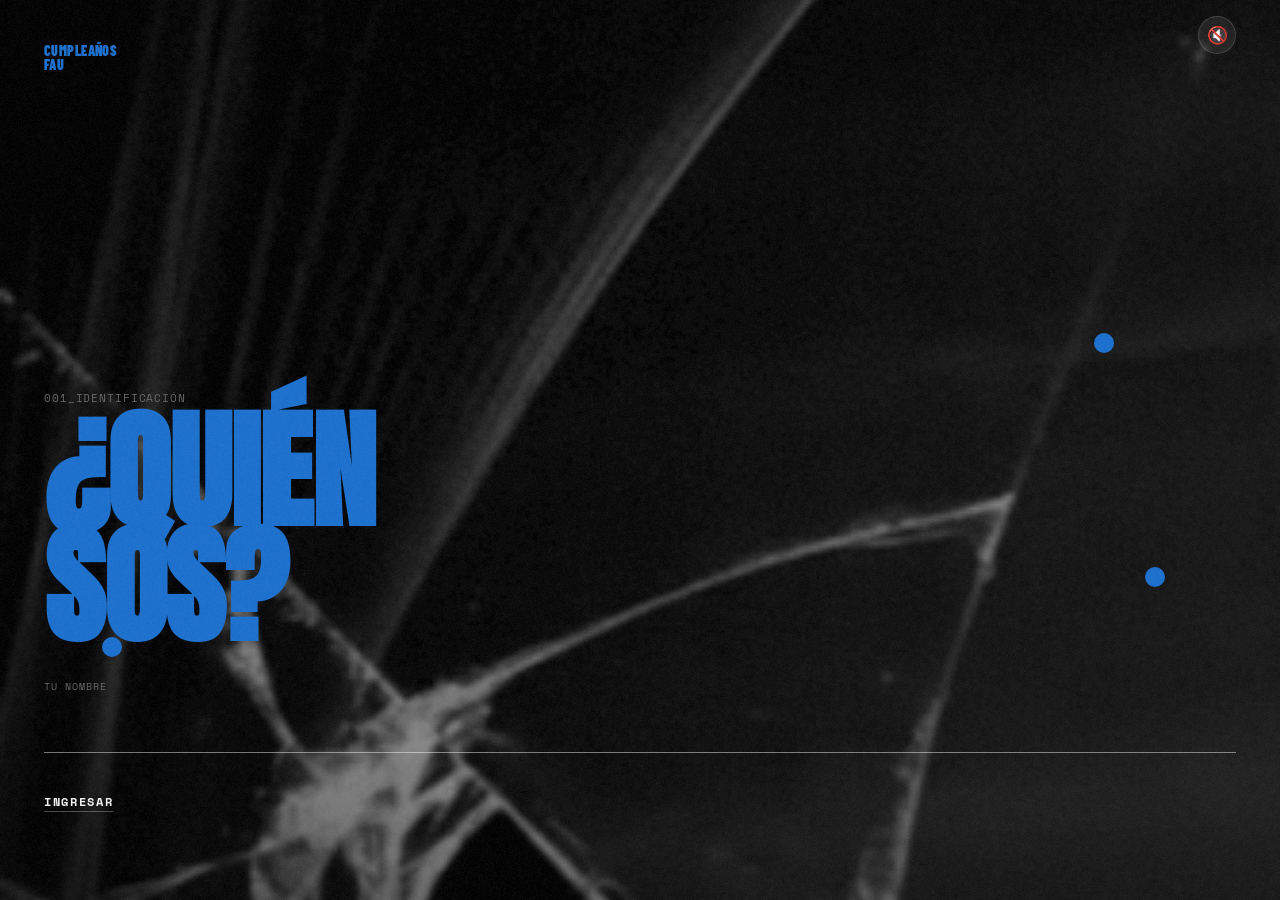
==== commit 14d2777c: "Agrega sonido con unlock mobile y patita interactiva de high-five - Botón 🔇/🔊 fijo esquina superior " ====
--- a/index.html
+++ b/index.html
@@ -19,6 +19,7 @@
   <body>
     <canvas id="grain-canvas"></canvas>
     <canvas id="confetti-canvas"></canvas>
+    <button class="sound-btn" id="sound-btn" onclick="toggleSound()" aria-label="Activar sonido">🔇</button>
     <div class="bg-layer"></div>
     <div class="glitch-overlay" id="glitch-overlay"></div>
     <div class="drama-msg" id="drama-msg">
@@ -245,6 +246,15 @@
       </div>
     </section>
 
+    <!-- Patita — choque los 5 (se muestra sólo en pantalla 4 con sí) -->
+    <div class="paw-container" id="paw-container" onclick="highFive()">
+      <div class="paw-label-wrap">
+        <span class="paw-label" id="paw-label">DALE, CHOQUE LOS 5</span>
+        <span class="paw-hint" id="paw-hint">↑ TOCÁ LA PATITA ↑</span>
+      </div>
+      <img class="paw-img" src="pata.svg" alt="patita de gato" draggable="false"/>
+    </div>
+
     <script src="config.js"></script>
     <script src="script.js"></script>
   </body>
--- a/style.css
+++ b/style.css
@@ -676,7 +676,10 @@
 .cursor-dot {
   position: fixed;
   pointer-events: none;
-  font-size: 16px;
+  width: 8px;
+  height: 8px;
+  border-radius: 50%;
+  background: var(--red);
   z-index: 9999;
   opacity: 1;
   user-select: none;
@@ -704,16 +707,27 @@
   to   { opacity: 1; transform: translateY(0); }
 }
 
-#s1.active .big-red       { animation: slide-up 0.6s cubic-bezier(0.16,1,0.3,1) 0.1s both; }
-#s1.active .name-field    { animation: slide-up 0.6s cubic-bezier(0.16,1,0.3,1) 0.25s both; }
-#s1.active .btn-ghost     { animation: slide-up 0.6s cubic-bezier(0.16,1,0.3,1) 0.4s both; }
-#s2.active .big-red--s2   { animation: slide-up 0.5s cubic-bezier(0.16,1,0.3,1) 0.15s both; }
+#s1.active .big-red         { animation: slide-up 0.6s cubic-bezier(0.16,1,0.3,1) 0.1s both; }
+#s1.active .name-field      { animation: slide-up 0.6s cubic-bezier(0.16,1,0.3,1) 0.25s both; }
+#s1.active .btn-ghost       { animation: slide-up 0.6s cubic-bezier(0.16,1,0.3,1) 0.4s both; }
+#s2.active .big-red--s2     { animation: slide-up 0.5s cubic-bezier(0.16,1,0.3,1) 0.15s both; }
 #s2.active .countdown-block { animation: slide-up 0.5s cubic-bezier(0.16,1,0.3,1) 0.25s both; }
-#s2.active .info-grid     { animation: slide-up 0.5s cubic-bezier(0.16,1,0.3,1) 0.35s both; }
-#s2.active .food-block    { animation: slide-up 0.5s cubic-bezier(0.16,1,0.3,1) 0.45s both; }
-#s3.active .big-red       { animation: slide-up 0.5s cubic-bezier(0.16,1,0.3,1) 0.1s both; }
-#s3.active .choice-list   { animation: slide-up 0.5s cubic-bezier(0.16,1,0.3,1) 0.2s both; }
-#s4.active .s4-content    { animation: slide-up 0.7s cubic-bezier(0.16,1,0.3,1) 0.15s both; }
+#s2.active .info-grid       { animation: slide-up 0.5s cubic-bezier(0.16,1,0.3,1) 0.35s both; }
+#s2.active .food-block      { animation: slide-up 0.5s cubic-bezier(0.16,1,0.3,1) 0.45s both; }
+#s3.active .big-red         { animation: slide-up 0.5s cubic-bezier(0.16,1,0.3,1) 0.1s both; }
+#s3.active .choice-list     { animation: slide-up 0.5s cubic-bezier(0.16,1,0.3,1) 0.2s both; }
+#s4.active .s4-content      { animation: slide-up 0.7s cubic-bezier(0.16,1,0.3,1) 0.15s both; }
+
+@media (prefers-reduced-motion: reduce) {
+  .big-red, .name-field, .btn-ghost, .countdown-block,
+  .info-grid, .food-block, .choice-list, .s4-content,
+  .si-extras, .drama-msg, .easter-egg {
+    animation: none !important;
+    opacity: 1 !important;
+    transform: none !important;
+    transition: none !important;
+  }
+}
 
 /* ─────────────────────────────
    SCREEN SHAKE (on NO)
@@ -948,3 +962,115 @@
   letter-spacing: 0.14em;
   text-transform: uppercase;
 }
+
+/* ─────────────────────────────
+   BOTÓN SONIDO (fixed, siempre visible)
+───────────────────────────── */
+.sound-btn {
+  position: fixed;
+  top: 16px;
+  right: var(--pad);
+  z-index: 1000;
+  background: rgba(255,255,255,0.08);
+  border: 1px solid rgba(255,255,255,0.14);
+  color: var(--white);
+  font-size: 17px;
+  width: 38px;
+  height: 38px;
+  border-radius: 50%;
+  cursor: pointer;
+  display: flex;
+  align-items: center;
+  justify-content: center;
+  transition: background 0.2s;
+  padding: 0;
+  line-height: 1;
+  -webkit-tap-highlight-color: transparent;
+}
+.sound-btn:hover,
+.sound-btn.on { background: rgba(255,255,255,0.16); }
+
+/* ─────────────────────────────
+   PATITA — choque los 5
+───────────────────────────── */
+.paw-container {
+  position: fixed;
+  bottom: 0;
+  left: 50%;
+  z-index: 400;
+  display: none;
+  flex-direction: column;
+  align-items: center;
+  gap: 10px;
+  cursor: pointer;
+  user-select: none;
+  -webkit-tap-highlight-color: transparent;
+  padding-bottom: 0;
+}
+
+.paw-label-wrap {
+  display: flex;
+  flex-direction: column;
+  align-items: center;
+  gap: 3px;
+  text-align: center;
+  background: rgba(0,0,0,0.6);
+  padding: 8px 20px;
+  border-radius: 30px;
+  backdrop-filter: blur(6px);
+  border: 1px solid rgba(255,255,255,0.1);
+}
+
+.paw-label {
+  font-family: 'Anton', sans-serif;
+  font-size: clamp(18px, 5vw, 28px);
+  color: var(--white);
+  letter-spacing: 0.05em;
+  line-height: 1;
+  text-transform: uppercase;
+}
+
+.paw-hint {
+  font-family: 'Space Mono', monospace;
+  font-size: 9px;
+  color: var(--muted);
+  letter-spacing: 0.12em;
+  text-transform: uppercase;
+}
+
+.paw-img {
+  width: clamp(160px, 48vw, 230px);
+  height: auto;
+  display: block;
+  pointer-events: none;
+}
+
+@keyframes paw-bob {
+  0%, 100% { transform: translateX(-50%) translateY(28%) rotate(-2deg); }
+  50%       { transform: translateX(-50%) translateY(19%) rotate(2deg); }
+}
+
+.paw-container.paw-bob {
+  animation: paw-bob 2.4s ease-in-out infinite;
+}
+
+@keyframes paw-smack {
+  0%   { transform: translateX(-50%) translateY(28%); }
+  20%  { transform: translateX(-50%) translateY(-18%) scale(1.35) rotate(-6deg); }
+  55%  { transform: translateX(-50%) translateY(18%)  scale(0.93) rotate(3deg); }
+  80%  { transform: translateX(-50%) translateY(28%)  scale(1.02); }
+  100% { transform: translateX(-50%) translateY(28%); }
+}
+
+.paw-container.paw-hit {
+  animation: paw-smack 0.55s cubic-bezier(0.25,0.46,0.45,0.94) forwards !important;
+}
+
+@keyframes paw-retreat {
+  from { transform: translateX(-50%) translateY(28%); }
+  to   { transform: translateX(-50%) translateY(120%); }
+}
+
+.paw-container.paw-bye {
+  animation: paw-retreat 0.8s cubic-bezier(0.7,0,1,0.8) forwards !important;
+}
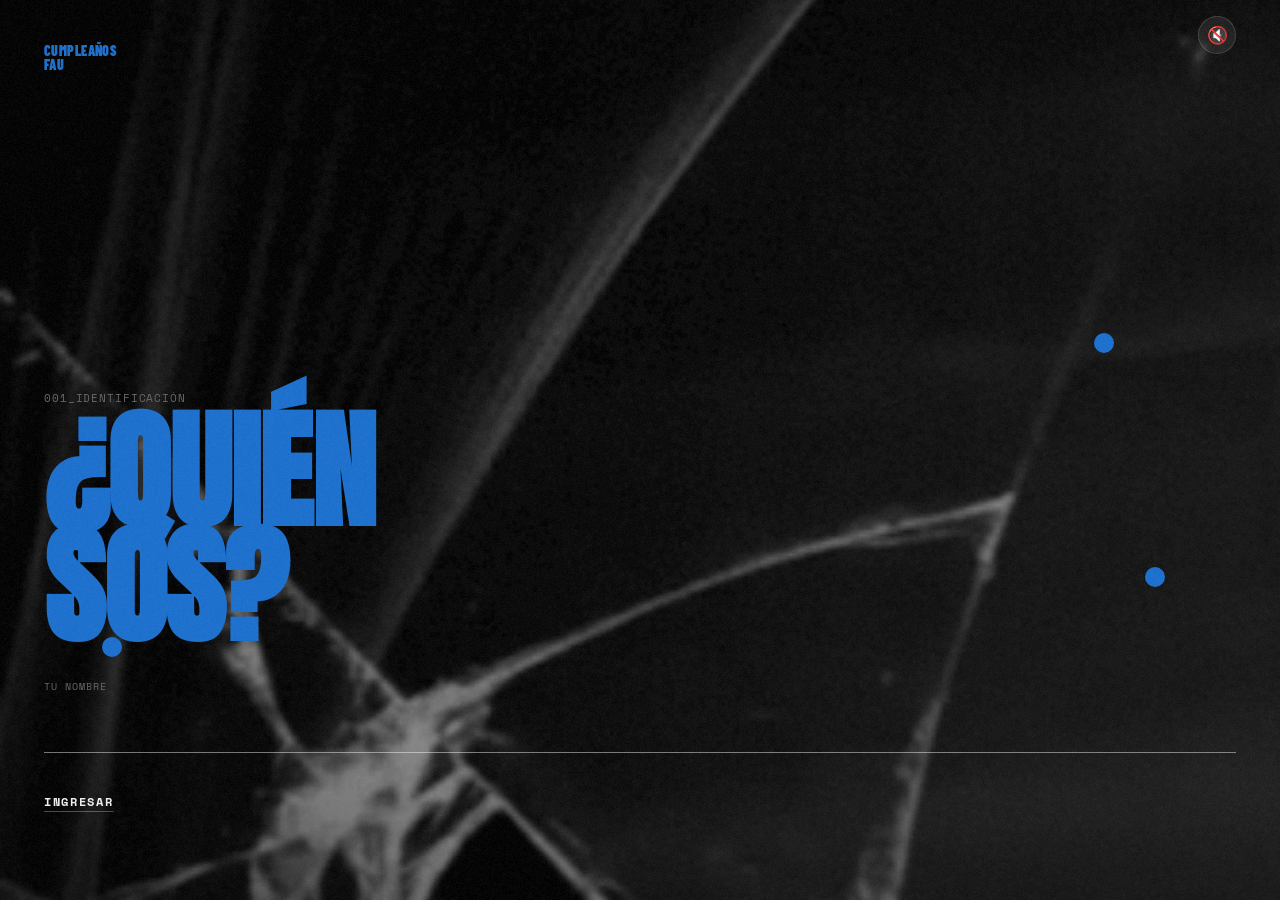
==== commit b0a63959: "Quita emoji de pantalla 4 y ajusta texto de la patita Co-Authored-By: Claude Sonnet 4.6 <noreply@ant" ====
--- a/index.html
+++ b/index.html
@@ -237,7 +237,6 @@
     <section class="screen" id="s4">
       <div class="stamp">CUMPLEAÑOS<br />FAU</div>
       <div class="s4-content">
-        <div class="s4-emoji-big" id="s4-emoji">🎉</div>
         <h2 class="big-red s4-title" id="s4-title">¡LISTO!</h2>
         <p class="s4-msg" id="s4-msg">FAU YA SABE QUE VAS.<br>NOS VEMOS EL 27 JUN.</p>
         <p class="s4-sub" id="s4-sub"></p>
@@ -249,7 +248,7 @@
     <!-- Patita — choque los 5 (se muestra sólo en pantalla 4 con sí) -->
     <div class="paw-container" id="paw-container" onclick="highFive()">
       <div class="paw-label-wrap">
-        <span class="paw-label" id="paw-label">DALE, CHOQUE LOS 5</span>
+        <span class="paw-label" id="paw-label">CHOQUE LOS 5</span>
         <span class="paw-hint" id="paw-hint">↑ TOCÁ LA PATITA ↑</span>
       </div>
       <img class="paw-img" src="pata.svg" alt="patita de gato" draggable="false"/>
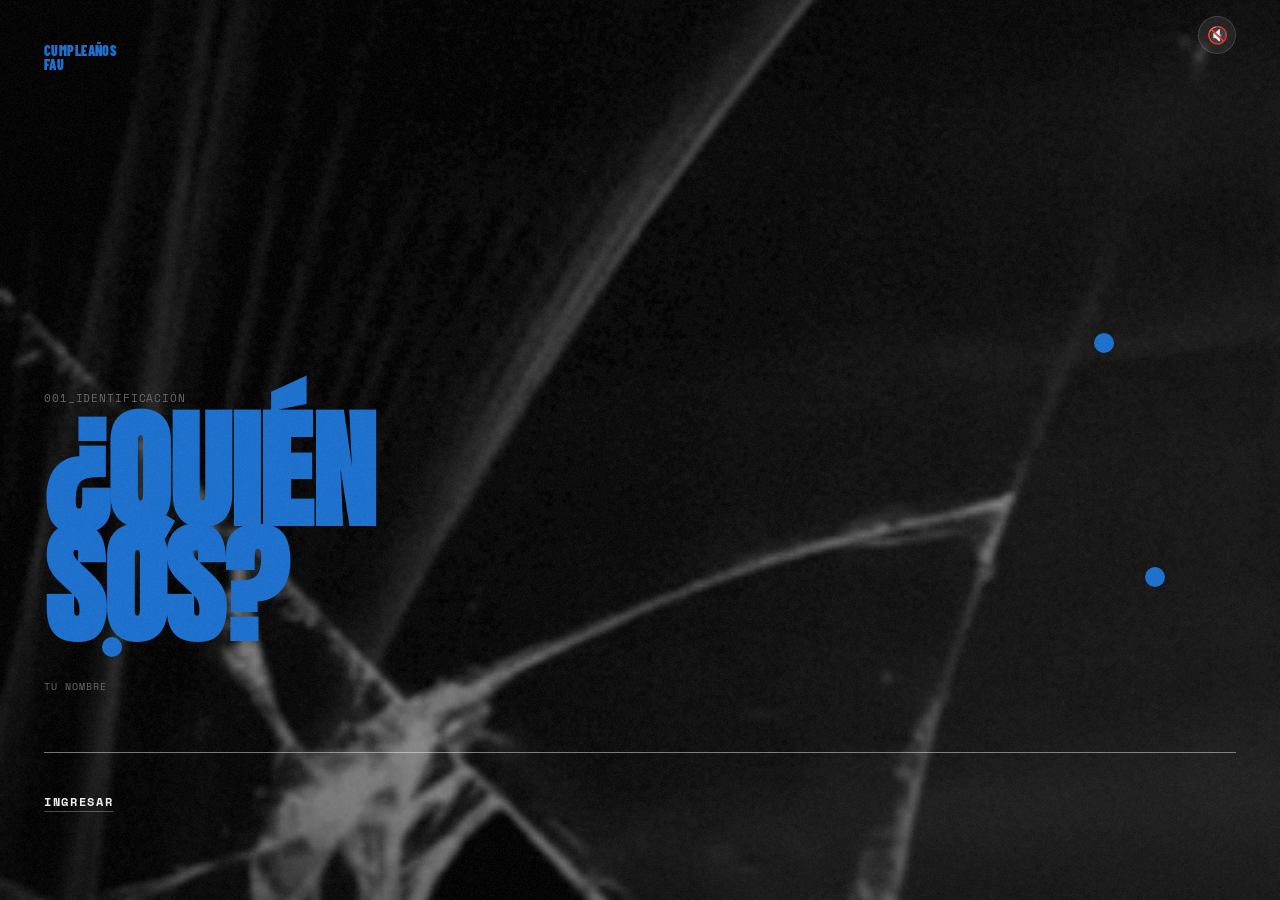
==== commit 0548bce9: "Cambia horario de 19:00 a 21:00 Co-Authored-By: Claude Sonnet 4.6 <noreply@anthropic.com>" ====
--- a/index.html
+++ b/index.html
@@ -126,7 +126,7 @@
         <div class="info-row">
           <div class="info-left">
             <span class="info-key">HORA</span>
-            <span class="info-val">19:00</span>
+            <span class="info-val">21:00</span>
             <span class="info-sub">HASTA TARDE</span>
           </div>
         </div>
@@ -240,7 +240,7 @@
         <h2 class="big-red s4-title" id="s4-title">¡LISTO!</h2>
         <p class="s4-msg" id="s4-msg">FAU YA SABE QUE VAS.<br>NOS VEMOS EL 27 JUN.</p>
         <p class="s4-sub" id="s4-sub"></p>
-        <div class="s4-detail">19:00HS · AMPERE 7782</div>
+        <div class="s4-detail">21:00HS · AMPERE 7782</div>
         <button class="btn-volver s4-volver" onclick="goS3()">← VOLVER</button>
       </div>
     </section>
